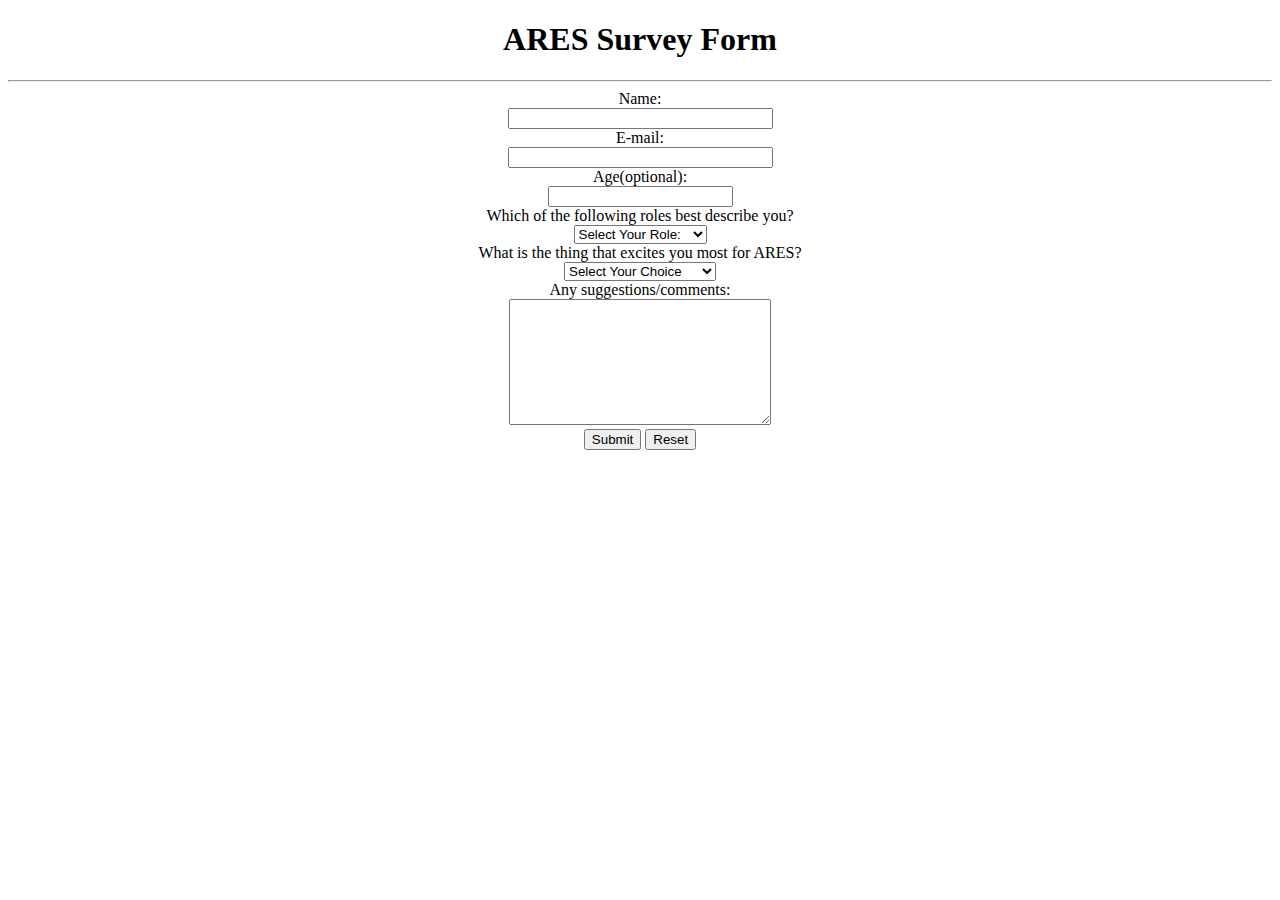
==== form.html @ 34eb68c5 "Add files via upload" ====
<!DOCTYPE html>
<html>
    <link rel="stylesheet" href="css/style.css">
    <head>
    <title>ARES Survey Form</title>
    </head>
    <body>
    <center>
    <h1 class="heading">ARES Survey Form</h1>
    <hr>
    <form class="format" action="mailto:shashwat.saxena612@gmail.com" method="post">
        <left> <label>Name:</label></left> <br>
        <input type="text" name="name" size="30" required><br> 
        <label>E-mail:</label><br>
        <input type="email" id="email" size="30" pattern=".+@gmail\.com" name="mail" required><br>
        <label>Age(optional):</label><br>
        <input type="number" name="age" size="30"><br>
        <label>Which of the following roles best describe you?</label><br>
        <select name="desc" id="desc" required>
            <option disabled selected>Select Your Role:</option>
            <option value="vd">Video Editor</option>
            <option value="cp">Competitive Coder</option>
            <option value="gd">Graphic Designer</option>
            <option value="Content">Content Writer</option>
        </select><br>
        <label for="excites">What is the thing that excites you most for ARES?</label><br>
        <select name="excites" id="excites" required>
            <option disabled selected>Select Your Choice</option>
            <option value="Workculture">Work Culture</option>
            <option value="innovations">Innovations</option>
            <option value="peergrp">Peer Groups</option>
            <option value="">Others: Specify below</option>
        </select><br>
        <label>Any suggestions/comments:</label><br>
        <textarea name="suggestions" rows="8" cols="30" name="suggestions" required></textarea><br>
        <input type="submit" class="submitbutton">
        <input type="reset" class="submitbutton">
    </form>
    </center>
    </body>
</html>
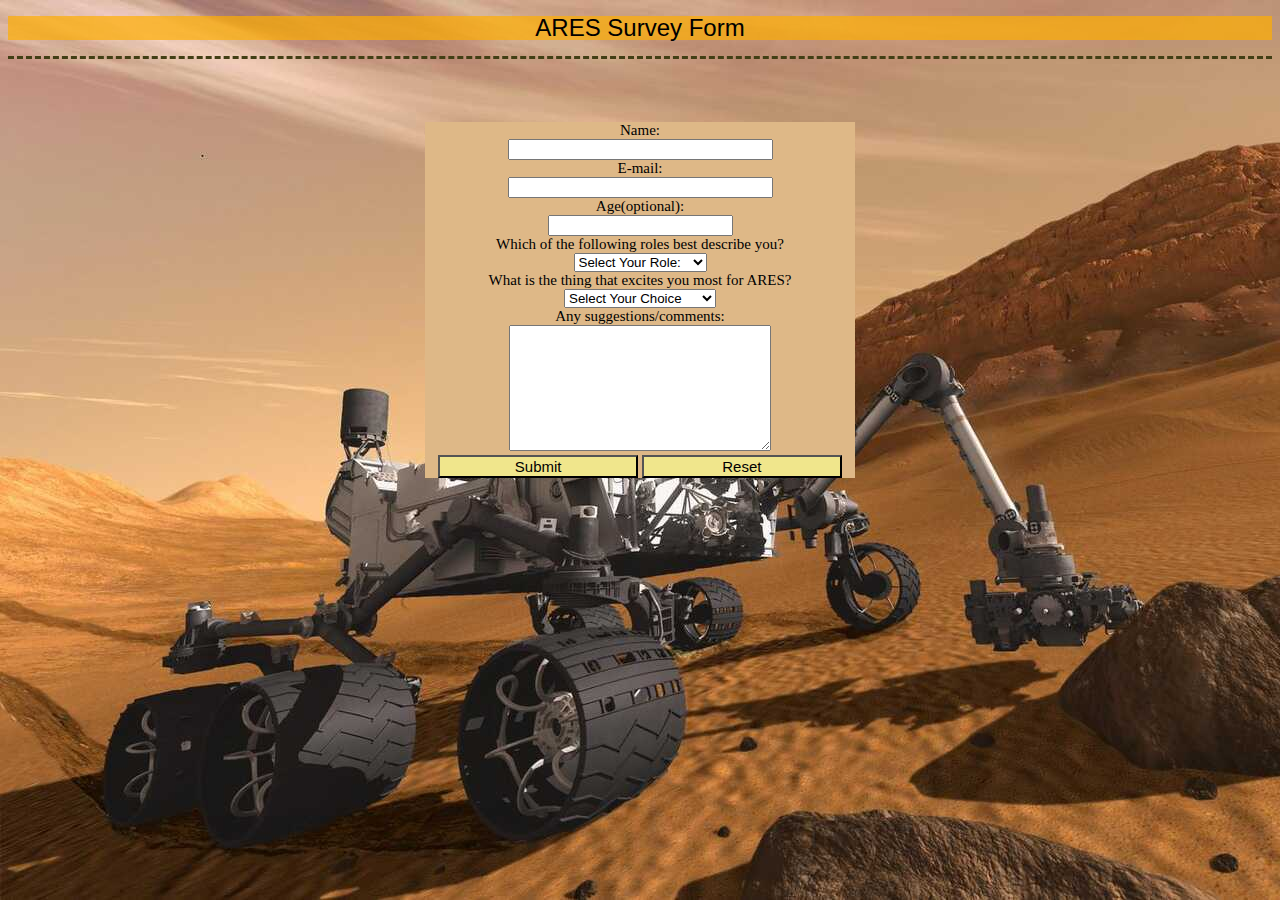
==== commit a76ae1e1: "Update form.html" ====
--- a/form.html
+++ b/form.html
@@ -1,6 +1,6 @@
 <!DOCTYPE html>
 <html>
-    <link rel="stylesheet" href="css/style.css">
+    <link rel="stylesheet" href="/style.css">
     <head>
     <title>ARES Survey Form</title>
     </head>
@@ -38,4 +38,4 @@
     </form>
     </center>
     </body>
-</html>+</html>
--- a/style.css
+++ b/style.css
@@ -0,0 +1,52 @@
+
+body{
+    background-image:url("NASA_1600x900.jpg");
+}
+h1{
+    background-color: rgba(255, 174, 0, 0.692);
+    font-family: "Arial Black", "Arial Bold", Gadget, sans-serif; font-size: 24px; font-style: normal; font-variant: normal; font-weight: 400; line-height: 24px;  
+    animation-name: heading;
+    animation-iteration-count: 1;
+    animation-duration: 3s;
+}
+hr{
+    border-style: dashed;
+    border-color: rgb(66, 63, 21);
+    border-width: 3px;
+    border-top-width: 0px;
+}
+.format{
+    font: bolder;
+    font-size: 15px;
+    margin-top: 5%;
+    margin-left: 33%;
+    margin-right: 33%;
+    background-color: burlywood;
+    animation-name: slidein;
+    animation-iteration-count: 1;
+    animation-duration: 3s;
+
+}
+@keyframes slidein {
+    from{
+        margin-top: 100%;
+    }to{
+        margin-top: 0%;
+    }
+}
+@keyframes heading {
+    from{
+        margin-left: 100%;
+    }to{
+        margin-left: 0%;
+    }
+}
+.submitbutton{
+    font-size: 15px;
+    background-color: khaki;
+    width: 200px;
+}
+submitbutton:hover{
+    font-size: 30px;
+    background-color: chocolate;
+}